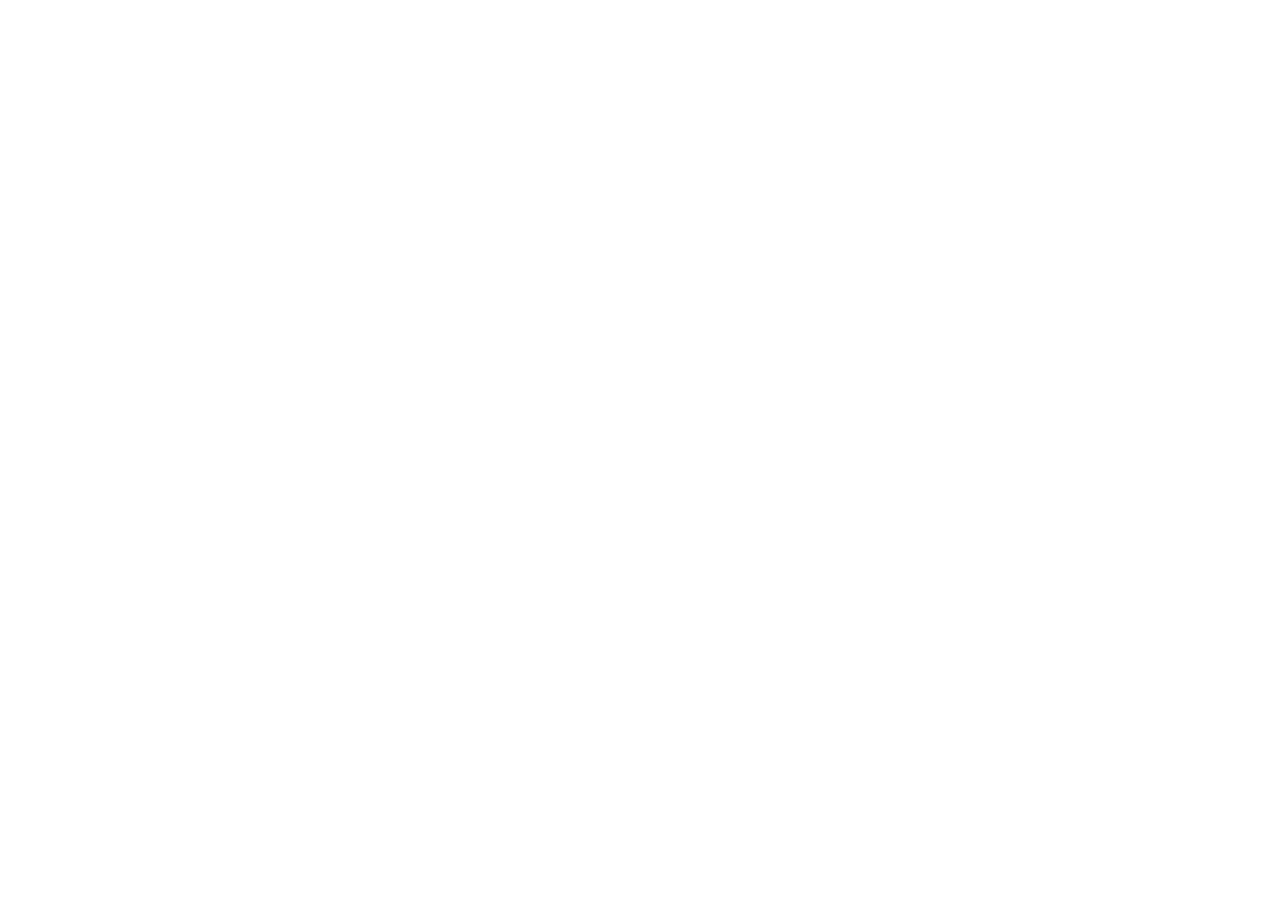
==== index.html @ 90d365d5 "Prototyp: Gerüst mit package.json, index.html, Version und rot.js 2.2.1 Co-Authored-By: Claude Opus " ====
<!doctype html>
<html lang="de">
<head>
  <meta charset="utf-8">
  <meta name="viewport" content="width=device-width, initial-scale=1">
  <title>Battle Ninkasi</title>
  <link rel="stylesheet" href="src/anzeige/stil.css">
  <script type="module" src="src/main.js"></script>
</head>
<body>
  <div id="spiel">
    <main id="karte"><canvas id="karte-canvas"></canvas></main>
    <aside id="seitenleiste"></aside>
    <footer id="log"></footer>
  </div>
  <pre id="fehler" hidden></pre>
  <noscript>Battle Ninkasi braucht JavaScript.</noscript>
</body>
</html>
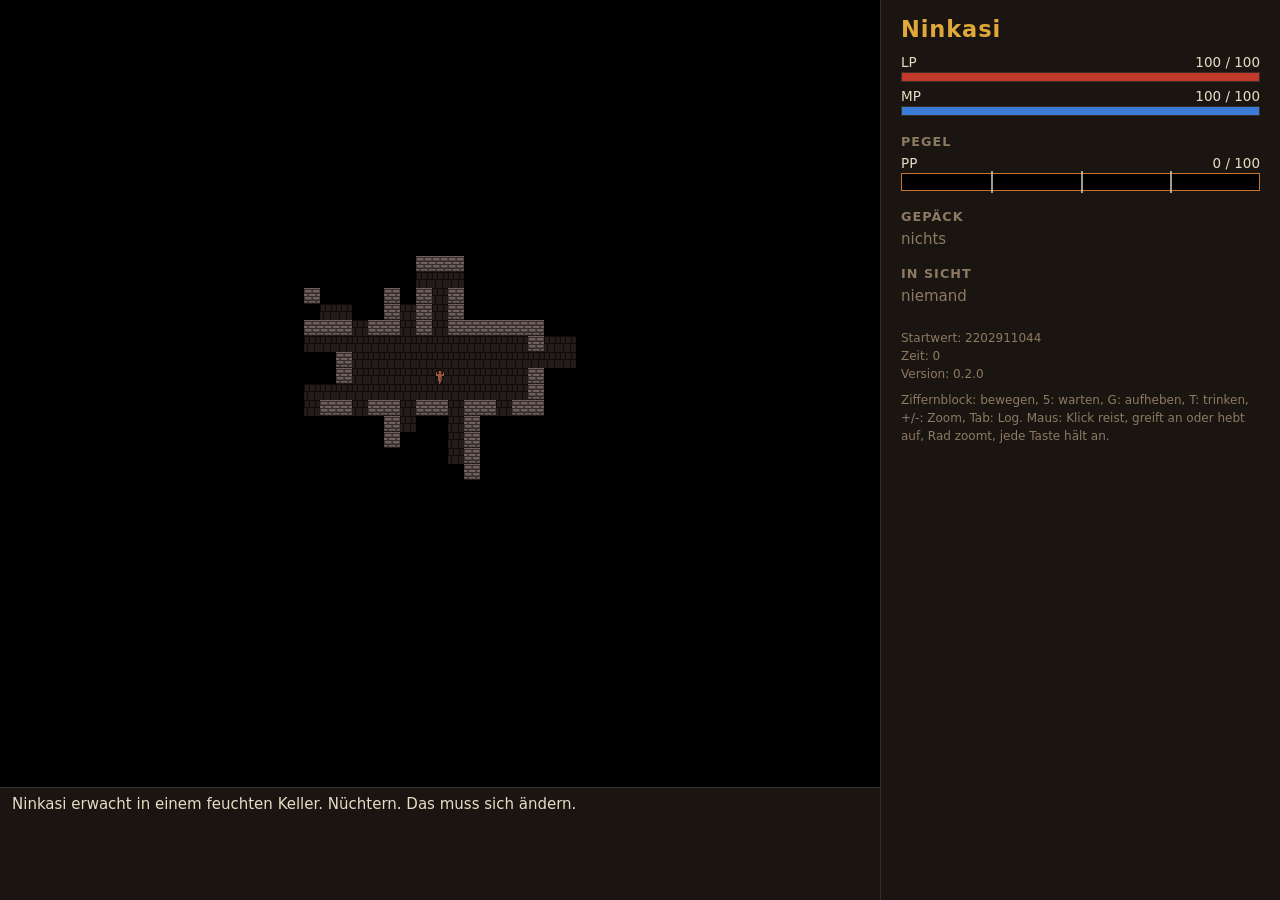
==== commit 35951afe: "Startskript: Fenster ohne Leisten, Favicon aus dem Tile von Ninkasi starten.py blendet über userChro" ====
--- a/index.html
+++ b/index.html
@@ -4,6 +4,8 @@
   <meta charset="utf-8">
   <meta name="viewport" content="width=device-width, initial-scale=1">
   <title>Battle Ninkasi</title>
+  <!-- Leeres Icon, bis src/main.js das Tile von Ninkasi einsetzt; verhindert die Anfrage nach /favicon.ico -->
+  <link rel="icon" id="favicon" href="data:,">
   <link rel="stylesheet" href="src/anzeige/stil.css">
   <script type="module" src="src/main.js"></script>
 </head>
--- a/src/anzeige/stil.css
+++ b/src/anzeige/stil.css
@@ -0,0 +1,104 @@
+/* Oberfläche: Karte links, Seitenleiste rechts (etwa 400 px), Log unten (5 Zeilen, aufklappbar).
+   Farben vorläufig: Biertöne, Kupfer, Stein, dazu Signalfarben. */
+
+:root {
+  --grund: #0d0b09;
+  --flaeche: #1a1510;
+  --linie: #3a2f24;
+  --text: #e8dcc6;
+  --leise: #8c7a63;
+  --kupfer: #c87533;
+  --bier: #e0a83a;
+  --lp: #c0392b;
+  --mp: #3a7bd5;
+  --pegel: #e0a83a;
+  --gut: #8fbf4a;
+  --schlimm: #e5533d;
+  --log-zeile: 1.35em;
+  font-family: "Segoe UI", "DejaVu Sans", system-ui, sans-serif;
+  font-size: 15px;
+}
+
+* { box-sizing: border-box; }
+
+html, body {
+  margin: 0;
+  height: 100%;
+  background: var(--grund);
+  color: var(--text);
+  overflow: hidden;
+}
+
+#spiel {
+  display: grid;
+  grid-template-columns: 1fr 400px;
+  grid-template-rows: 1fr auto;
+  height: 100vh;
+}
+
+#karte {
+  grid-column: 1;
+  grid-row: 1;
+  position: relative;
+  overflow: hidden;
+  background: #000;
+  min-height: 0;
+}
+
+#karte-canvas { display: block; position: absolute; inset: 0; }
+
+#seitenleiste {
+  grid-column: 2;
+  grid-row: 1 / span 2;
+  background: var(--flaeche);
+  border-left: 1px solid var(--linie);
+  padding: 16px 20px;
+  overflow-y: auto;
+}
+
+#seitenleiste h1 { margin: 0 0 12px; font-size: 1.5em; color: var(--bier); letter-spacing: 0.04em; }
+#seitenleiste h2 { margin: 18px 0 6px; font-size: 0.85em; text-transform: uppercase; letter-spacing: 0.08em; color: var(--leise); }
+#seitenleiste ul { list-style: none; margin: 0; padding: 0; }
+#seitenleiste li { margin: 2px 0; }
+
+.wert { margin: 6px 0; }
+.wert-kopf { display: flex; justify-content: space-between; font-size: 0.9em; }
+.balken { position: relative; height: 10px; background: #000; border: 1px solid var(--linie); margin-top: 2px; }
+.fuellung { height: 100%; }
+.lp .fuellung { background: var(--lp); }
+.mp .fuellung { background: var(--mp); }
+.pegel .balken { height: 18px; border-color: var(--kupfer); }
+.pegel .fuellung { background: linear-gradient(90deg, #8a5a1c, var(--pegel)); }
+.schwelle { position: absolute; top: -3px; bottom: -3px; width: 2px; background: var(--text); opacity: 0.7; }
+.wert.klein .balken { height: 6px; }
+
+.fuss { margin-top: 24px; font-size: 0.8em; color: var(--leise); line-height: 1.5; }
+.tasten { margin-top: 8px; }
+.leise { color: var(--leise); }
+
+#log {
+  grid-column: 1;
+  grid-row: 2;
+  background: var(--flaeche);
+  border-top: 1px solid var(--linie);
+  padding: 6px 12px;
+  height: calc(5 * var(--log-zeile) + 12px);
+  line-height: var(--log-zeile);
+  overflow: hidden;
+}
+#log.offen { height: 40vh; overflow-y: auto; }
+#log .gut { color: var(--gut); }
+#log .schlimm { color: var(--schlimm); }
+
+#fehler {
+  position: fixed;
+  inset: 40px;
+  margin: 0;
+  padding: 20px;
+  background: #2a0d0a;
+  border: 2px solid var(--schlimm);
+  color: var(--text);
+  white-space: pre-wrap;
+  overflow: auto;
+  z-index: 10;
+}
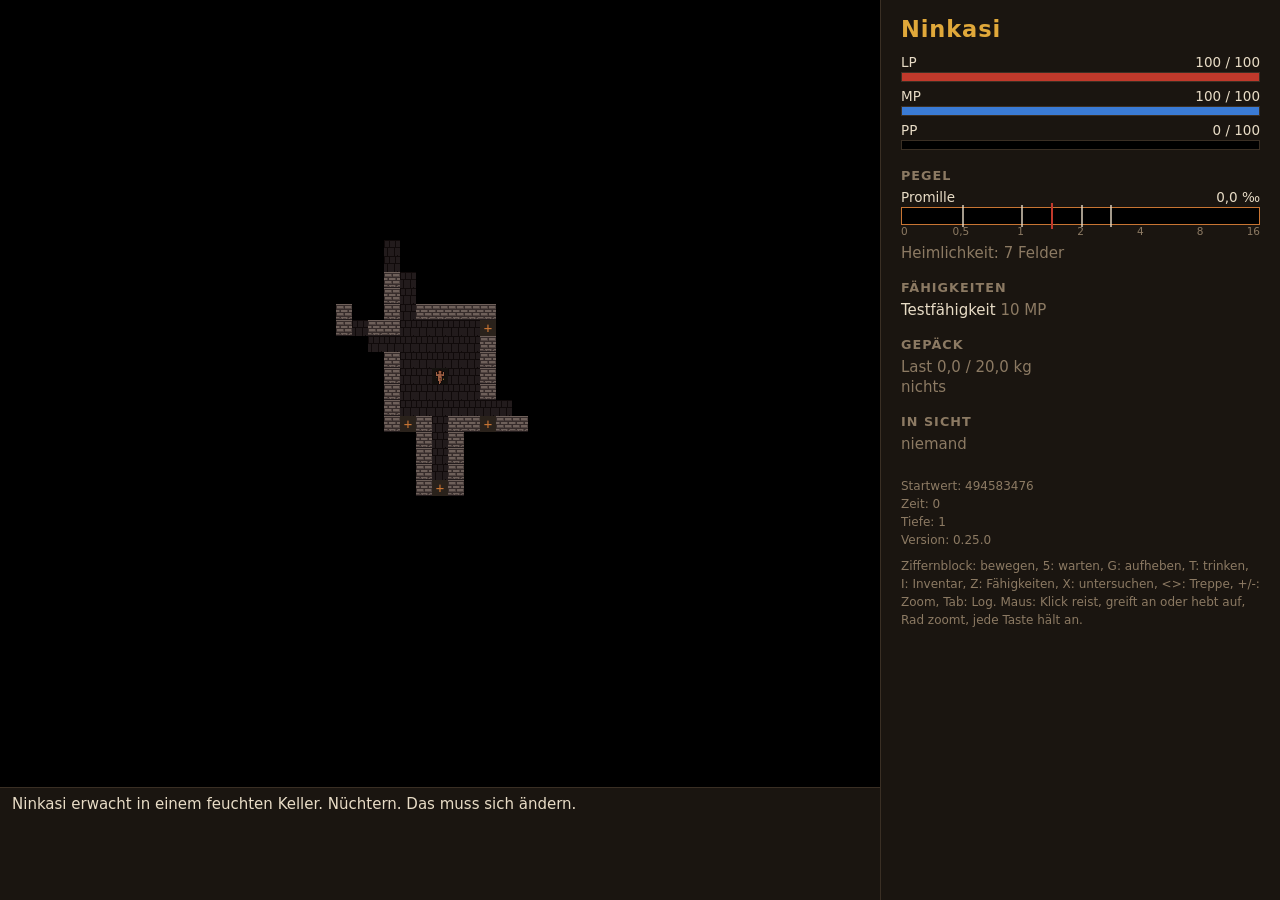
==== commit bc120f77: "Version 0.25.0: Untersuchen und Zustände - Untersuchen mit X über den Zielmodus, Tooltip bei Maus un" ====
--- a/index.html
+++ b/index.html
@@ -11,7 +11,7 @@
 </head>
 <body>
   <div id="spiel">
-    <main id="karte"><canvas id="karte-canvas"></canvas></main>
+    <main id="karte"><canvas id="karte-canvas"></canvas><div id="tooltip" hidden></div></main>
     <aside id="seitenleiste"></aside>
     <footer id="log"></footer>
   </div>
--- a/src/anzeige/stil.css
+++ b/src/anzeige/stil.css
@@ -12,8 +12,11 @@
   --lp: #c0392b;
   --mp: #3a7bd5;
   --pegel: #e0a83a;
+  --pp: #1f8fd8;
+  --pp-hell: #3af2ff;
   --gut: #8fbf4a;
   --schlimm: #e5533d;
+  --hinweis: #3af2ff;
   --log-zeile: 1.35em;
   font-family: "Segoe UI", "DejaVu Sans", system-ui, sans-serif;
   font-size: 15px;
@@ -47,6 +50,22 @@
 
 #karte-canvas { display: block; position: absolute; inset: 0; }
 
+/* Tooltip über der Karte (main.js, anzeige/oberflaeche.js tooltipHtml); fängt keine Maus ab */
+#tooltip {
+  position: absolute;
+  max-width: 280px;
+  padding: 4px 8px;
+  background: rgba(26, 21, 16, 0.92);
+  border: 1px solid var(--linie);
+  font-size: 0.85em;
+  pointer-events: none;
+}
+#tooltip[hidden] { display: none; }
+#tooltip ul { list-style: none; margin: 0; padding: 0; }
+#tooltip li.gewaehlt { color: var(--bier); }
+#tooltip .leise { color: var(--leise); }
+#tooltip .schlimm { color: var(--schlimm); }
+
 #seitenleiste {
   grid-column: 2;
   grid-row: 1 / span 2;
@@ -60,6 +79,15 @@
 #seitenleiste h2 { margin: 18px 0 6px; font-size: 0.85em; text-transform: uppercase; letter-spacing: 0.08em; color: var(--leise); }
 #seitenleiste ul { list-style: none; margin: 0; padding: 0; }
 #seitenleiste li { margin: 2px 0; }
+#seitenleiste li.gewaehlt { color: var(--bier); }
+#seitenleiste h2.offen { color: var(--hinweis); }
+#seitenleiste ul.offen { outline: 1px solid var(--hinweis); outline-offset: 4px; }
+#seitenleiste .chance { color: var(--bier); float: right; }
+#seitenleiste li.hinweis { color: var(--hinweis); font-size: 0.85em; margin-top: 6px; }
+#seitenleiste .buchstabe { color: var(--kupfer); font-family: monospace; }
+#seitenleiste .schlimm { color: var(--schlimm); }
+#seitenleiste li.einzug { padding-left: 1em; font-size: 0.9em; }
+#seitenleiste .zusatz { font-size: 0.8em; margin-top: -2px; }
 
 .wert { margin: 6px 0; }
 .wert-kopf { display: flex; justify-content: space-between; font-size: 0.9em; }
@@ -67,9 +95,15 @@
 .fuellung { height: 100%; }
 .lp .fuellung { background: var(--lp); }
 .mp .fuellung { background: var(--mp); }
+.pp .fuellung { background: linear-gradient(90deg, var(--pp), var(--pp-hell)); }
 .pegel .balken { height: 18px; border-color: var(--kupfer); }
 .pegel .fuellung { background: linear-gradient(90deg, #8a5a1c, var(--pegel)); }
 .schwelle { position: absolute; top: -3px; bottom: -3px; width: 2px; background: var(--text); opacity: 0.7; }
+.optimum { position: absolute; top: -5px; bottom: -5px; width: 2px; background: var(--lp); }
+.teilstriche { position: relative; height: 1.2em; font-size: 0.7em; color: var(--leise); }
+.teilstriche span { position: absolute; transform: translateX(-50%); }
+.teilstriche span:first-child { transform: none; }
+.teilstriche span:last-child { transform: translateX(-100%); }
 .wert.klein .balken { height: 6px; }
 
 .fuss { margin-top: 24px; font-size: 0.8em; color: var(--leise); line-height: 1.5; }
@@ -89,6 +123,7 @@
 #log.offen { height: 40vh; overflow-y: auto; }
 #log .gut { color: var(--gut); }
 #log .schlimm { color: var(--schlimm); }
+#log .hinweis { color: var(--hinweis); font-weight: bold; }
 
 #fehler {
   position: fixed;
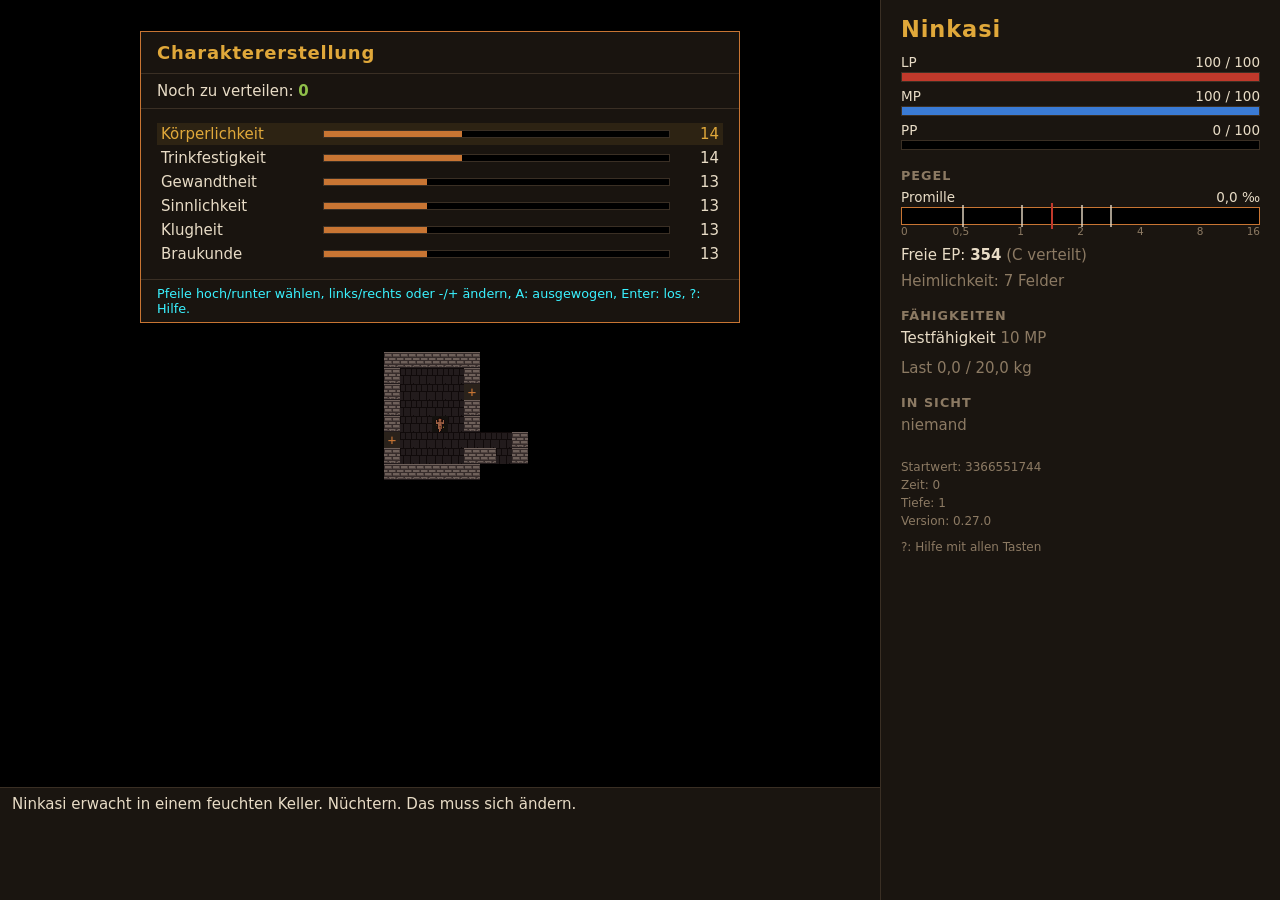
==== commit 4f7566be: "Version 0.27.0: Aktionskatalog, Fensterstapel, Skillfenster Aktionskatalog mit Belegung Taste zu Akt" ====
--- a/index.html
+++ b/index.html
@@ -11,7 +11,7 @@
 </head>
 <body>
   <div id="spiel">
-    <main id="karte"><canvas id="karte-canvas"></canvas><div id="tooltip" hidden></div></main>
+    <main id="karte"><canvas id="karte-canvas"></canvas><div id="tooltip" hidden></div><div id="fenster" hidden></div></main>
     <aside id="seitenleiste"></aside>
     <footer id="log"></footer>
   </div>
--- a/src/anzeige/stil.css
+++ b/src/anzeige/stil.css
@@ -1,4 +1,4 @@
-/* Oberfläche: Karte links, Seitenleiste rechts (etwa 400 px), Log unten (5 Zeilen, aufklappbar).
+/* Oberfläche: Karte links, Seitenleiste rechts (etwa 400 px), Log unten (5 Zeilen, aufklappbar), Fenster über der Karte.
    Farben vorläufig: Biertöne, Kupfer, Stein, dazu Signalfarben. */
 
 :root {
@@ -66,6 +66,59 @@
 #tooltip .leise { color: var(--leise); }
 #tooltip .schlimm { color: var(--schlimm); }
 
+/* Fenster über der Karte (eingabe/fenster.js, anzeige/fenster.js): Titel, Kopf, Liste links, Einzelheiten rechts, Fuß */
+#fenster {
+  position: absolute;
+  inset: 4% 6%;
+  display: flex;
+  justify-content: center;
+  align-items: flex-start;
+  pointer-events: none;
+  z-index: 5;
+}
+#fenster[hidden] { display: none; }
+.fenster-rahmen {
+  pointer-events: auto;
+  display: flex;
+  flex-direction: column;
+  width: min(100%, 1100px);
+  max-height: 100%;
+  background: rgba(26, 21, 16, 0.97);
+  border: 1px solid var(--kupfer);
+  box-shadow: 0 0 0 4px rgba(0, 0, 0, 0.6);
+}
+.fenster-rahmen.schmal { width: min(100%, 600px); }
+.fenster-rahmen p.thema { margin: 4px 0; max-width: 70em; }
+.fenster-rahmen h1 { margin: 0; padding: 10px 16px; font-size: 1.2em; color: var(--bier); border-bottom: 1px solid var(--linie); letter-spacing: 0.04em; }
+.fenster-rahmen h2 { margin: 0 0 6px; font-size: 1.05em; color: var(--bier); }
+.fenster-rahmen h3 { margin: 14px 0 4px; font-size: 0.8em; text-transform: uppercase; letter-spacing: 0.08em; color: var(--leise); }
+.fenster-rahmen ul { list-style: none; margin: 0; padding: 0; }
+.fenster-rahmen li { margin: 2px 0; }
+.fenster-rahmen li.gewaehlt { color: var(--bier); background: rgba(224, 168, 58, 0.1); }
+.fenster-rahmen p { margin: 0 0 10px; line-height: 1.45; }
+.fenster-kopf { padding: 8px 16px; border-bottom: 1px solid var(--linie); }
+.fenster-inhalt { display: flex; gap: 24px; padding: 12px 16px; min-height: 0; overflow: hidden; flex: 1; }
+.fenster-liste { flex: 1 1 50%; overflow-y: auto; }
+.fenster-details { flex: 1 1 50%; overflow-y: auto; border-left: 1px solid var(--linie); padding-left: 20px; }
+.fenster-fuss { padding: 6px 16px; border-top: 1px solid var(--linie); color: var(--hinweis); font-size: 0.85em; }
+.fenster-rahmen .buchstabe { color: var(--kupfer); font-family: monospace; }
+.fenster-rahmen .leise { color: var(--leise); }
+.fenster-rahmen .gut { color: var(--gut); }
+.fenster-rahmen .schlimm { color: var(--schlimm); }
+.fenster-rahmen li.set { margin-top: 10px; font-size: 0.8em; text-transform: uppercase; letter-spacing: 0.08em; color: var(--leise); }
+.fenster-rahmen li.set:first-child { margin-top: 0; }
+.fenster-rahmen li.gesperrt { opacity: 0.5; }
+.fenster-rahmen .stufe { color: var(--bier); letter-spacing: 0.1em; }
+.fenster-rahmen .eingabe { color: var(--hinweis); margin-left: 12px; }
+.fenster-rahmen ul.eigenschaften { display: grid; grid-template-columns: repeat(3, 1fr); gap: 2px 24px; margin-bottom: 6px; }
+.fenster-rahmen ul.eigenschaften li { display: flex; justify-content: space-between; }
+.fenster-rahmen ul.hilfe li { display: flex; gap: 12px; }
+.fenster-rahmen ul.hilfe .tasten { min-width: 9em; color: var(--kupfer); font-family: monospace; }
+.fenster-rahmen ul.erstellung li { display: grid; grid-template-columns: 10em 1fr 2.5em; gap: 12px; align-items: center; padding: 2px 4px; }
+.fenster-rahmen ul.erstellung .balken { height: 8px; margin: 0; }
+.fenster-rahmen ul.erstellung .balken .fuellung { display: block; background: var(--kupfer); }
+.fenster-rahmen .wert-zahl { font-variant-numeric: tabular-nums; text-align: right; }
+
 #seitenleiste {
   grid-column: 2;
   grid-row: 1 / span 2;
@@ -88,6 +141,8 @@
 #seitenleiste .schlimm { color: var(--schlimm); }
 #seitenleiste li.einzug { padding-left: 1em; font-size: 0.9em; }
 #seitenleiste .zusatz { font-size: 0.8em; margin-top: -2px; }
+#seitenleiste .freie-ep { margin: 8px 0; }
+#seitenleiste .last { margin-top: 12px; }
 
 .wert { margin: 6px 0; }
 .wert-kopf { display: flex; justify-content: space-between; font-size: 0.9em; }
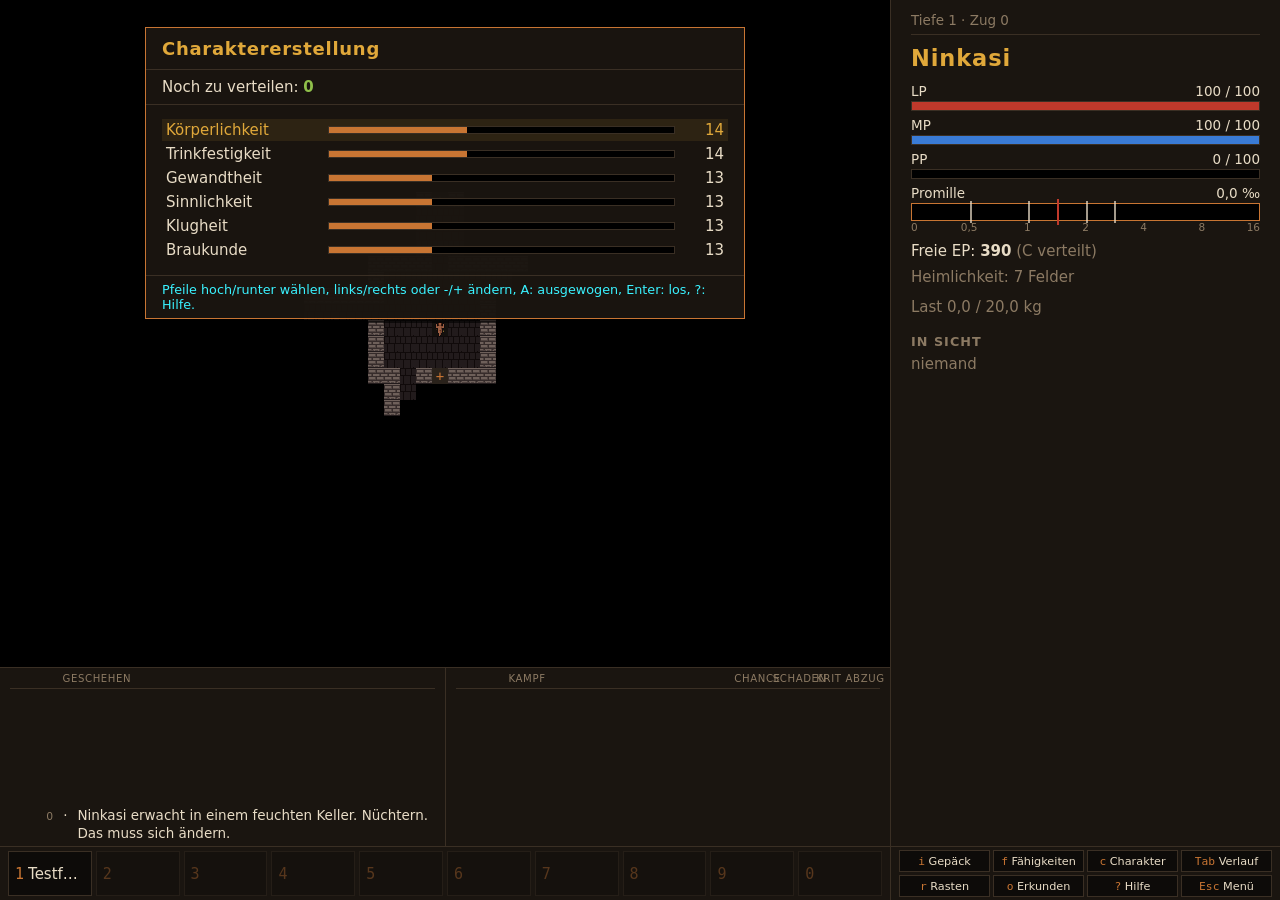
==== commit 2133ee4f: "Version 0.28.0: Layout, Log in Spalten, Bedienzeile, Esc-Kette, vi Layout A und B als CSS-Grid mit E" ====
--- a/index.html
+++ b/index.html
@@ -10,10 +10,11 @@
   <script type="module" src="src/main.js"></script>
 </head>
 <body>
-  <div id="spiel">
-    <main id="karte"><canvas id="karte-canvas"></canvas><div id="tooltip" hidden></div><div id="fenster" hidden></div></main>
+  <div id="spiel" data-layout="a">
+    <main id="karte"><canvas id="karte-canvas"></canvas><div id="effektschicht"></div><div id="tooltip" hidden></div><div id="fenster" hidden></div></main>
     <aside id="seitenleiste"></aside>
-    <footer id="log"></footer>
+    <section id="log" aria-live="polite"></section>
+    <footer id="bedienzeile"></footer>
   </div>
   <pre id="fehler" hidden></pre>
   <noscript>Battle Ninkasi braucht JavaScript.</noscript>
--- a/src/anzeige/stil.css
+++ b/src/anzeige/stil.css
@@ -1,5 +1,9 @@
-/* Oberfläche: Karte links, Seitenleiste rechts (etwa 400 px), Log unten (5 Zeilen, aufklappbar), Fenster über der Karte.
-   Farben vorläufig: Biertöne, Kupfer, Stein, dazu Signalfarben. */
+/* Oberfläche (docs/Oberflaeche.md, Layout): Zonen als CSS-Grid, Maße als Variablen in rem, so dass die Größe der
+   Oberfläche über die Schriftgröße von :root skaliert, getrennt vom Zoom der Tiles.
+   Variante A (Vorgabe): Karte, darunter das Log in zwei Spalten, Seitenleiste rechts, Bedienzeile unten.
+   Variante B: Log links über die ganze Höhe (Geschehen über Kampf), Karte in der Mitte, Seitenleiste rechts.
+   Die Variante steht als data-layout an #spiel (src/main.js, Einstellung layout).
+   Stil getrennt vom Layout: Farben als Variablen, vorläufig Biertöne, Kupfer, Stein, dazu Signalfarben. */
 
 :root {
   --grund: #0d0b09;
@@ -18,6 +22,25 @@
   --schlimm: #e5533d;
   --hinweis: #3af2ff;
   --log-zeile: 1.35em;
+  /* Maße der Zonen */
+  --breite-seite: 26rem;
+  --breite-log-links: 24rem;
+  --log-zeilen: 8;
+  --hoehe-log: calc(var(--log-zeilen) * var(--log-zeile) * 0.9 + 2.2rem);
+  --hoehe-bedienzeile: 3.6rem;
+  /* Kampflog: Farbfamilie nach der Seite, Ton nach dem Ausgang (anzeige/logzeilen.js) */
+  --ninkasi-treffer: #6fcf6f;
+  --ninkasi-krit: #b8ff8a;
+  --ninkasi-abgewehrt: #6f8f6f;
+  --verbuendet-treffer: #5aa9e6;
+  --verbuendet-krit: #5ff0e0;
+  --verbuendet-abgewehrt: #5f7f99;
+  --gegner-treffer: #e5533d;
+  --gegner-krit: #ff9a3c;
+  --gegner-abgewehrt: #9a6a62;
+  --gegner-ankuendigung: #f2d64b;
+  --gegner-magisch: #b77cf0;
+  --neutral: #9a9a9a;
   font-family: "Segoe UI", "DejaVu Sans", system-ui, sans-serif;
   font-size: 15px;
 }
@@ -34,14 +57,24 @@
 
 #spiel {
   display: grid;
-  grid-template-columns: 1fr 400px;
-  grid-template-rows: 1fr auto;
   height: 100vh;
+  grid-template-columns: 1fr var(--breite-seite);
+  grid-template-rows: 1fr var(--hoehe-log) var(--hoehe-bedienzeile);
+  grid-template-areas:
+    "karte seite"
+    "log seite"
+    "bedien bedien";
+}
+#spiel[data-layout="b"] {
+  grid-template-columns: var(--breite-log-links) 1fr var(--breite-seite);
+  grid-template-rows: 1fr var(--hoehe-bedienzeile);
+  grid-template-areas:
+    "log karte seite"
+    "log bedien bedien";
 }
 
 #karte {
-  grid-column: 1;
-  grid-row: 1;
+  grid-area: karte;
   position: relative;
   overflow: hidden;
   background: #000;
@@ -50,9 +83,13 @@
 
 #karte-canvas { display: block; position: absolute; inset: 0; }
 
+/* Effektschicht über der Karte und unter Tooltip und Fenstern: vorbereitet für Metaeffekte (Punkt 12), noch leer */
+#effektschicht { position: absolute; inset: 0; pointer-events: none; z-index: 1; }
+
 /* Tooltip über der Karte (main.js, anzeige/oberflaeche.js tooltipHtml); fängt keine Maus ab */
 #tooltip {
   position: absolute;
+  z-index: 2;
   max-width: 280px;
   padding: 4px 8px;
   background: rgba(26, 21, 16, 0.92);
@@ -88,6 +125,10 @@
   box-shadow: 0 0 0 4px rgba(0, 0, 0, 0.6);
 }
 .fenster-rahmen.schmal { width: min(100%, 600px); }
+.fenster-rahmen.breit { width: min(100%, 1100px); }
+.fenster-rahmen .verlauf { font-size: 0.95em; }
+.fenster-rahmen .verlauf-filter span { margin-right: 10px; }
+.fenster-rahmen .verlauf-filter span.gewaehlt { color: var(--bier); }
 .fenster-rahmen p.thema { margin: 4px 0; max-width: 70em; }
 .fenster-rahmen h1 { margin: 0; padding: 10px 16px; font-size: 1.2em; color: var(--bier); border-bottom: 1px solid var(--linie); letter-spacing: 0.04em; }
 .fenster-rahmen h2 { margin: 0 0 6px; font-size: 1.05em; color: var(--bier); }
@@ -120,14 +161,15 @@
 .fenster-rahmen .wert-zahl { font-variant-numeric: tabular-nums; text-align: right; }
 
 #seitenleiste {
-  grid-column: 2;
-  grid-row: 1 / span 2;
+  grid-area: seite;
+  min-height: 0;
   background: var(--flaeche);
   border-left: 1px solid var(--linie);
   padding: 16px 20px;
   overflow-y: auto;
 }
 
+#seitenleiste .kopf { margin: -4px 0 10px; padding-bottom: 6px; border-bottom: 1px solid var(--linie); color: var(--leise); font-size: 0.9em; }
 #seitenleiste h1 { margin: 0 0 12px; font-size: 1.5em; color: var(--bier); letter-spacing: 0.04em; }
 #seitenleiste h2 { margin: 18px 0 6px; font-size: 0.85em; text-transform: uppercase; letter-spacing: 0.08em; color: var(--leise); }
 #seitenleiste ul { list-style: none; margin: 0; padding: 0; }
@@ -161,24 +203,87 @@
 .teilstriche span:last-child { transform: translateX(-100%); }
 .wert.klein .balken { height: 6px; }
 
-.fuss { margin-top: 24px; font-size: 0.8em; color: var(--leise); line-height: 1.5; }
-.tasten { margin-top: 8px; }
 .leise { color: var(--leise); }
 
+/* Log in zwei Spalten (anzeige/log.js): Zug, Symbol, Text, rechtsbündig die Zahlen; neueste Zeile unten */
 #log {
-  grid-column: 1;
-  grid-row: 2;
+  grid-area: log;
+  display: grid;
+  grid-template-columns: 1fr 1fr;
+  min-height: 0;
   background: var(--flaeche);
   border-top: 1px solid var(--linie);
-  padding: 6px 12px;
-  height: calc(5 * var(--log-zeile) + 12px);
+  font-size: 0.9em;
   line-height: var(--log-zeile);
-  overflow: hidden;
-}
-#log.offen { height: 40vh; overflow-y: auto; }
-#log .gut { color: var(--gut); }
-#log .schlimm { color: var(--schlimm); }
-#log .hinweis { color: var(--hinweis); font-weight: bold; }
+}
+#spiel[data-layout="b"] #log { grid-template-columns: 1fr; grid-template-rows: 1fr 1fr; border-top: none; border-right: 1px solid var(--linie); }
+.log-spalte { display: flex; flex-direction: column; min-height: 0; min-width: 0; padding: 2px 10px 4px; }
+.log-spalte + .log-spalte { border-left: 1px solid var(--linie); }
+#spiel[data-layout="b"] .log-spalte + .log-spalte { border-left: none; border-top: 1px solid var(--linie); }
+.log-zeilen { flex: 1; min-height: 0; overflow: hidden; display: flex; flex-direction: column; justify-content: flex-end; }
+/* Feste Spalten: Zug, Symbol, Text; im Kampf dazu Chance, Schaden, Krit, Abzug (anzeige/logzeilen.js ZAHLENSPALTEN) */
+.logzeile, .logkopf { display: grid; grid-template-columns: 3.2em 1.2em minmax(0, 1fr); column-gap: 4px; align-items: baseline; }
+.logzeile.seite-ninkasi, .logzeile.seite-verbuendet, .logzeile.seite-gegner, .logzeile.seite-neutral, .logkopf.kampf {
+  grid-template-columns: 3.2em 1.2em minmax(0, 1fr) 3.4em 3.4em 3em 3.4em;
+}
+.logkopf { font-size: 0.75em; text-transform: uppercase; letter-spacing: 0.06em; color: var(--leise); border-bottom: 1px solid var(--linie); }
+.logkopf .zahl { text-align: right; }
+.logzeile .text { overflow: hidden; text-overflow: ellipsis; }
+.logzeile .zahl { text-align: right; font-variant-numeric: tabular-nums; white-space: nowrap; }
+.logzeile.neuer-zug { border-top: 1px solid rgba(58, 47, 36, 0.8); }
+.logzeile .zug { color: var(--leise); font-size: 0.8em; text-align: right; font-variant-numeric: tabular-nums; }
+.logzeile .symbol { text-align: center; }
+.logzeile .anzahl { color: var(--leise); }
+.logzeile .zahl.chance { color: var(--leise); }
+.logzeile .zahl.abzug { color: var(--mp); }
+.logzeile .zahl.krit { font-weight: bold; }
+.logzeile.alter-1 { opacity: 0.85; }
+.logzeile.alter-2 { opacity: 0.7; }
+.logzeile.alter-3 { opacity: 0.58; }
+.logzeile.alter-4 { opacity: 0.48; }
+/* Geschehen nach Art */
+.logzeile.art-gefahr { color: var(--schlimm); }
+.logzeile.art-heilung, .logzeile.art-lernen { color: var(--gut); }
+.logzeile.art-pegel { color: var(--bier); }
+.logzeile.art-fund { color: var(--kupfer); }
+.logzeile.art-hinweis { color: var(--leise); }
+/* Kampf nach Seite und Ton */
+.logzeile.seite-ninkasi { color: var(--ninkasi-treffer); }
+.logzeile.seite-ninkasi.ton-krit { color: var(--ninkasi-krit); font-weight: bold; }
+.logzeile.seite-ninkasi.ton-abgewehrt { color: var(--ninkasi-abgewehrt); }
+.logzeile.seite-verbuendet { color: var(--verbuendet-treffer); }
+.logzeile.seite-verbuendet.ton-krit { color: var(--verbuendet-krit); font-weight: bold; }
+.logzeile.seite-verbuendet.ton-abgewehrt { color: var(--verbuendet-abgewehrt); }
+.logzeile.seite-gegner { color: var(--gegner-treffer); }
+.logzeile.seite-gegner.magisch { color: var(--gegner-magisch); }
+.logzeile.seite-gegner.ton-krit { color: var(--gegner-krit); font-weight: bold; }
+.logzeile.seite-gegner.ton-abgewehrt { color: var(--gegner-abgewehrt); }
+.logzeile.seite-gegner.ton-ankuendigung { color: var(--gegner-ankuendigung); background: rgba(242, 214, 75, 0.08); }
+.logzeile.seite-neutral { color: var(--neutral); }
+
+/* Bedienzeile (anzeige/bedienzeile.js): Schnellleiste unter der Karte, Knöpfe unter der Seitenleiste */
+#bedienzeile {
+  grid-area: bedien;
+  display: grid;
+  grid-template-columns: 1fr var(--breite-seite);
+  min-height: 0;
+  background: var(--flaeche);
+  border-top: 1px solid var(--linie);
+}
+#bedienzeile button { font: inherit; color: var(--text); background: var(--grund); border: 1px solid var(--linie); cursor: pointer; }
+#bedienzeile button:hover { border-color: var(--kupfer); }
+.schnellleiste { display: grid; grid-template-columns: repeat(10, minmax(0, 1fr)); gap: 4px; padding: 4px 8px; min-width: 0; }
+.platz { position: relative; display: flex; align-items: center; gap: 4px; padding: 0 6px; min-width: 0; font-size: 0.8em; }
+.platz.leer { opacity: 0.35; cursor: default; }
+.platz.grau { color: var(--leise); }
+.platz.abklingend .platz-name { opacity: 0.5; }
+.platz-taste { color: var(--kupfer); font-family: monospace; }
+.platz-name { flex: 1; overflow: hidden; text-overflow: ellipsis; white-space: nowrap; text-align: left; }
+.platz-zahl { font-variant-numeric: tabular-nums; }
+.platz-zahl.abklingzeit { color: var(--schlimm); font-weight: bold; }
+.knoepfe { display: grid; grid-template-columns: repeat(4, 1fr); grid-template-rows: 1fr 1fr; gap: 3px; padding: 3px 8px; border-left: 1px solid var(--linie); }
+#bedienzeile .knopf { font-size: 0.75em; padding: 0 4px; white-space: nowrap; overflow: hidden; }
+.knopf-taste { color: var(--kupfer); font-family: monospace; }
 
 #fehler {
   position: fixed;
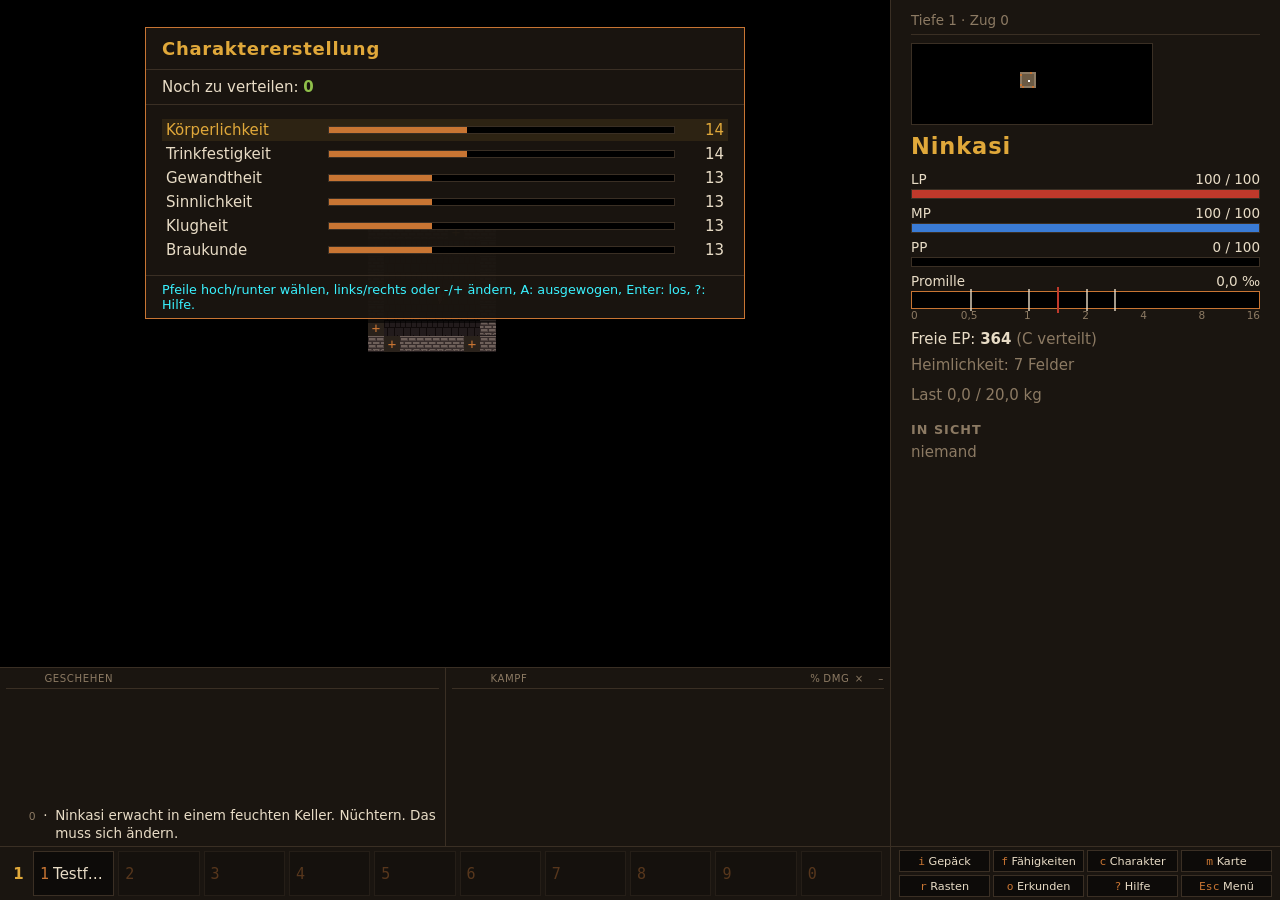
==== commit 14bf02f6: "Version 0.29.0: Schnellleiste, Speichern, Minikarte Fünf Leisten mit Umschalt+1 bis 5, automatisch n" ====
--- a/index.html
+++ b/index.html
@@ -12,7 +12,8 @@
 <body>
   <div id="spiel" data-layout="a">
     <main id="karte"><canvas id="karte-canvas"></canvas><div id="effektschicht"></div><div id="tooltip" hidden></div><div id="fenster" hidden></div></main>
-    <aside id="seitenleiste"></aside>
+    <div id="minikarte-links"></div>
+    <aside id="seitenleiste"><div id="seitenkopf"></div><canvas id="minikarte"></canvas><div id="seiteninhalt"></div></aside>
     <section id="log" aria-live="polite"></section>
     <footer id="bedienzeile"></footer>
   </div>
--- a/src/anzeige/stil.css
+++ b/src/anzeige/stil.css
@@ -24,7 +24,7 @@
   --log-zeile: 1.35em;
   /* Maße der Zonen */
   --breite-seite: 26rem;
-  --breite-log-links: 24rem;
+  --breite-log-links: 28rem;
   --log-zeilen: 8;
   --hoehe-log: calc(var(--log-zeilen) * var(--log-zeile) * 0.9 + 2.2rem);
   --hoehe-bedienzeile: 3.6rem;
@@ -67,11 +67,16 @@
 }
 #spiel[data-layout="b"] {
   grid-template-columns: var(--breite-log-links) 1fr var(--breite-seite);
-  grid-template-rows: 1fr var(--hoehe-bedienzeile);
+  grid-template-rows: auto 1fr var(--hoehe-bedienzeile);
   grid-template-areas:
+    "mini karte seite"
     "log karte seite"
     "log bedien bedien";
 }
+/* Variante B: die Minikarte steht links oben über dem Log, so breit wie die Spalte (src/main.js setzt sie um) */
+#minikarte-links { display: none; }
+#spiel[data-layout="b"] #minikarte-links { display: block; grid-area: mini; padding: 6px 10px 4px; background: var(--flaeche); border-right: 1px solid var(--linie); border-bottom: 1px solid var(--linie); }
+#minikarte-links #minikarte { width: 100%; margin: 0; }
 
 #karte {
   grid-area: karte;
@@ -169,7 +174,15 @@
   overflow-y: auto;
 }
 
-#seitenleiste .kopf { margin: -4px 0 10px; padding-bottom: 6px; border-bottom: 1px solid var(--linie); color: var(--leise); font-size: 0.9em; }
+#seitenkopf { margin: -4px 0 8px; padding-bottom: 6px; border-bottom: 1px solid var(--linie); color: var(--leise); font-size: 0.9em; }
+/* Minikarte (anzeige/minikarte.js): Pixel scharf, Klick reist */
+#minikarte { display: block; max-width: 100%; image-rendering: pixelated; cursor: crosshair; margin-bottom: 8px; border: 1px solid var(--linie); background: #000; }
+#minikarte[hidden] { display: none; }
+#seitenleiste li[data-wesen] { cursor: default; }
+#seitenleiste li.hervorgehoben { outline: 1px solid var(--bier); outline-offset: 2px; }
+.fenster-rahmen canvas.uebersichtskarte { display: block; max-width: 100%; image-rendering: pixelated; cursor: crosshair; background: #000; }
+.fenster-rahmen .legende span { margin-right: 12px; }
+.fenster-rahmen .legende i { display: inline-block; width: 0.8em; height: 0.8em; margin-right: 4px; vertical-align: middle; }
 #seitenleiste h1 { margin: 0 0 12px; font-size: 1.5em; color: var(--bier); letter-spacing: 0.04em; }
 #seitenleiste h2 { margin: 18px 0 6px; font-size: 0.85em; text-transform: uppercase; letter-spacing: 0.08em; color: var(--leise); }
 #seitenleiste ul { list-style: none; margin: 0; padding: 0; }
@@ -217,19 +230,19 @@
   line-height: var(--log-zeile);
 }
 #spiel[data-layout="b"] #log { grid-template-columns: 1fr; grid-template-rows: 1fr 1fr; border-top: none; border-right: 1px solid var(--linie); }
-.log-spalte { display: flex; flex-direction: column; min-height: 0; min-width: 0; padding: 2px 10px 4px; }
+.log-spalte { display: flex; flex-direction: column; min-height: 0; min-width: 0; padding: 2px 6px 4px; }
 .log-spalte + .log-spalte { border-left: 1px solid var(--linie); }
 #spiel[data-layout="b"] .log-spalte + .log-spalte { border-left: none; border-top: 1px solid var(--linie); }
 .log-zeilen { flex: 1; min-height: 0; overflow: hidden; display: flex; flex-direction: column; justify-content: flex-end; }
 /* Feste Spalten: Zug, Symbol, Text; im Kampf dazu Chance, Schaden, Krit, Abzug (anzeige/logzeilen.js ZAHLENSPALTEN) */
-.logzeile, .logkopf { display: grid; grid-template-columns: 3.2em 1.2em minmax(0, 1fr); column-gap: 4px; align-items: baseline; }
+.logzeile, .logkopf { display: grid; grid-template-columns: 2.2em 1em minmax(0, 1fr); column-gap: 3px; align-items: baseline; }
 .logzeile.seite-ninkasi, .logzeile.seite-verbuendet, .logzeile.seite-gegner, .logzeile.seite-neutral, .logkopf.kampf {
-  grid-template-columns: 3.2em 1.2em minmax(0, 1fr) 3.4em 3.4em 3em 3.4em;
+  grid-template-columns: 2.2em 1em minmax(0, 1fr) 1.6em 1.7em 2em 1.7em;
 }
 .logkopf { font-size: 0.75em; text-transform: uppercase; letter-spacing: 0.06em; color: var(--leise); border-bottom: 1px solid var(--linie); }
 .logkopf .zahl { text-align: right; }
 .logzeile .text { overflow: hidden; text-overflow: ellipsis; }
-.logzeile .zahl { text-align: right; font-variant-numeric: tabular-nums; white-space: nowrap; }
+.logzeile .zahl { text-align: right; font-variant-numeric: tabular-nums; white-space: nowrap; font-size: 0.9em; }
 .logzeile.neuer-zug { border-top: 1px solid rgba(58, 47, 36, 0.8); }
 .logzeile .zug { color: var(--leise); font-size: 0.8em; text-align: right; font-variant-numeric: tabular-nums; }
 .logzeile .symbol { text-align: center; }
@@ -272,7 +285,9 @@
 }
 #bedienzeile button { font: inherit; color: var(--text); background: var(--grund); border: 1px solid var(--linie); cursor: pointer; }
 #bedienzeile button:hover { border-color: var(--kupfer); }
-.schnellleiste { display: grid; grid-template-columns: repeat(10, minmax(0, 1fr)); gap: 4px; padding: 4px 8px; min-width: 0; }
+.schnellleiste { display: grid; grid-template-columns: 1.4em repeat(10, minmax(0, 1fr)); gap: 4px; padding: 4px 8px; min-width: 0; }
+.leiste-nummer { align-self: center; text-align: center; color: var(--bier); font-weight: bold; }
+.platz.ziel-des-ziehens { border-color: var(--bier) !important; }
 .platz { position: relative; display: flex; align-items: center; gap: 4px; padding: 0 6px; min-width: 0; font-size: 0.8em; }
 .platz.leer { opacity: 0.35; cursor: default; }
 .platz.grau { color: var(--leise); }
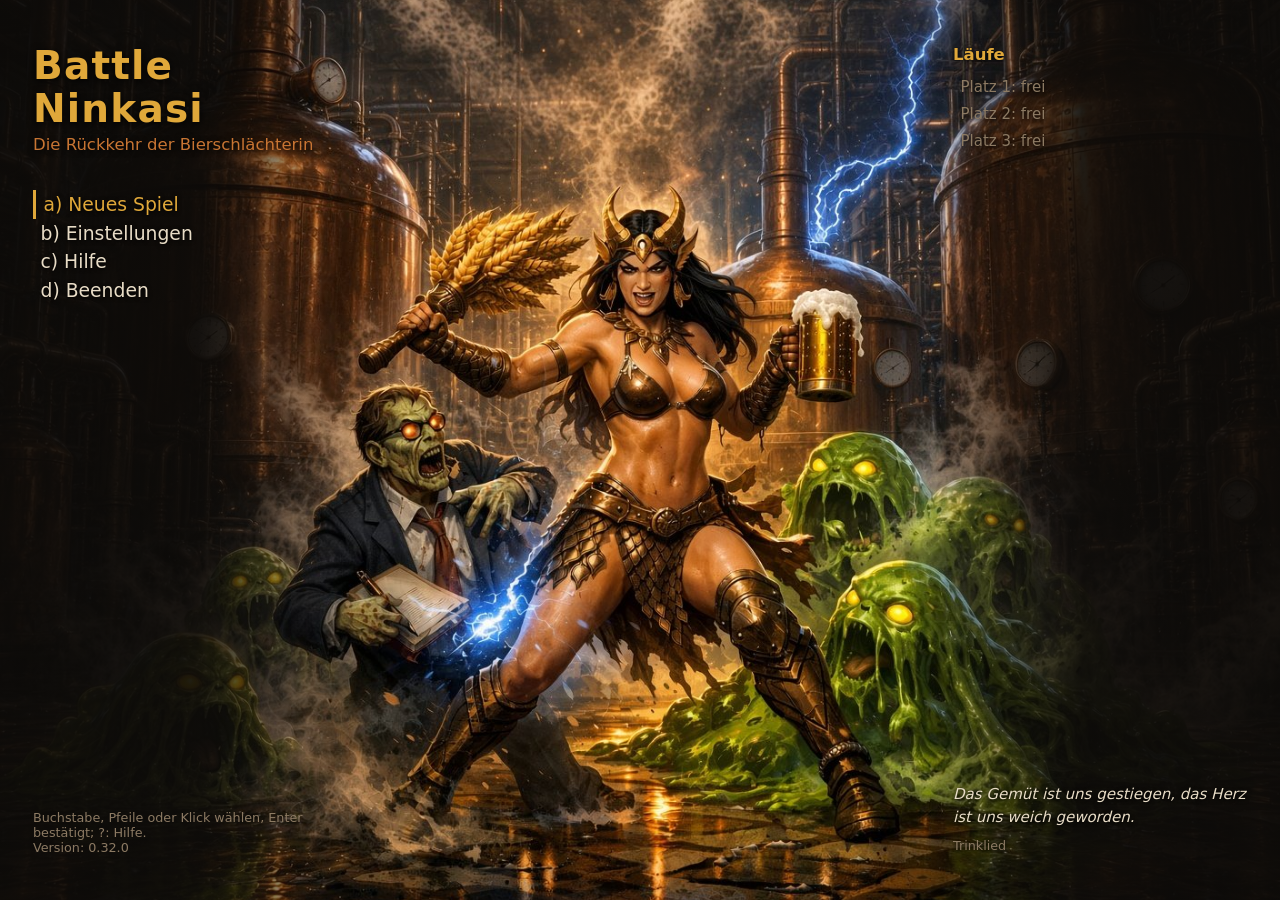
==== commit cf8efcbd: "Version 0.32.0: Titelbildschirm Titel als unterste Fensterart, drei Speicherplätze mit Vorschau, Fen" ====
--- a/index.html
+++ b/index.html
@@ -17,6 +17,7 @@
     <section id="log" aria-live="polite"></section>
     <footer id="bedienzeile"></footer>
   </div>
+  <div id="titel" hidden></div>
   <pre id="fehler" hidden></pre>
   <noscript>Battle Ninkasi braucht JavaScript.</noscript>
 </body>
--- a/src/anzeige/stil.css
+++ b/src/anzeige/stil.css
@@ -45,6 +45,30 @@
   font-size: 15px;
 }
 
+/* Barrierefreiheit (Einstellungen hoherKontrast, farbenblind; data-Attribute an <html>, src/main.js) */
+:root[data-kontrast="hoch"] {
+  --grund: #000;
+  --flaeche: #0b0906;
+  --linie: #8c7a63;
+  --text: #ffffff;
+  --leise: #c9b99f;
+}
+/* Rot-Grün ersetzt durch Blau und Orange; Verbündete bleiben unterscheidbar in Türkis */
+:root[data-palette="farbenblind"] {
+  --ninkasi-treffer: #4f9cff;
+  --ninkasi-krit: #9fd0ff;
+  --ninkasi-abgewehrt: #5d7799;
+  --verbuendet-treffer: #3fd0c9;
+  --verbuendet-krit: #9ff5ef;
+  --verbuendet-abgewehrt: #4f8f8a;
+  --gegner-treffer: #ff8c1a;
+  --gegner-krit: #ffc266;
+  --gegner-abgewehrt: #9a7a5a;
+  --gut: #4f9cff;
+  --schlimm: #ff8c1a;
+  --lp: #d97a1f;
+}
+
 * { box-sizing: border-box; }
 
 html, body {
@@ -65,6 +89,19 @@
     "log seite"
     "bedien bedien";
 }
+/* Kompakt: wie A, mit 3 Logzeilen, schmaler Seitenleiste und kleineren Knöpfen */
+#spiel[data-layout="kompakt"] {
+  --breite-seite: 20rem;
+  --log-zeilen: 3;
+  --hoehe-bedienzeile: 3rem;
+  grid-template-columns: 1fr var(--breite-seite);
+  grid-template-rows: 1fr var(--hoehe-log) var(--hoehe-bedienzeile);
+  grid-template-areas:
+    "karte seite"
+    "log seite"
+    "bedien bedien";
+}
+#spiel[data-layout="kompakt"] .knopf { font-size: 0.68em; }
 #spiel[data-layout="b"] {
   grid-template-columns: var(--breite-log-links) 1fr var(--breite-seite);
   grid-template-rows: auto 1fr var(--hoehe-bedienzeile);
@@ -119,6 +156,16 @@
   z-index: 5;
 }
 #fenster[hidden] { display: none; }
+/* Maus in Fenstern (seit 0.31.0): klickbare Ziele heben sich beim Darüberfahren hervor, ohne die Auswahl zu ändern */
+.fenster-rahmen [data-taste], .fenster-rahmen [data-ziel] { cursor: pointer; }
+.fenster-rahmen li[data-taste]:hover, .fenster-rahmen li[data-ziel]:hover, .fenster-rahmen span[data-taste]:hover, .fenster-rahmen span[data-ziel]:hover { background: rgba(200, 117, 51, 0.12); }
+.fenster-rahmen h1 { display: flex; justify-content: space-between; align-items: center; }
+.fenster-rahmen button { font: inherit; color: var(--text); background: var(--grund); border: 1px solid var(--linie); cursor: pointer; }
+.fenster-rahmen button:hover { border-color: var(--kupfer); }
+.fenster-rahmen button.schliessen { font-size: 1em; line-height: 1; padding: 0 8px; color: var(--leise); }
+.fenster-rahmen button.schritt { padding: 0 6px; font-size: 0.9em; }
+.fenster-knoepfe { display: flex; flex-wrap: wrap; gap: 6px; margin-bottom: 4px; }
+.fensterknopf { padding: 1px 8px; font-size: 0.95em; color: var(--text) !important; }
 .fenster-rahmen {
   pointer-events: auto;
   display: flex;
@@ -134,6 +181,19 @@
 .fenster-rahmen .verlauf { font-size: 0.95em; }
 .fenster-rahmen .verlauf-filter span { margin-right: 10px; }
 .fenster-rahmen .verlauf-filter span.gewaehlt { color: var(--bier); }
+/* Eingabezeile (Befehlszeile, Suche im Verlauf) und Einstellungsfenster */
+.fenster-rahmen .eingabezeile { margin-top: 6px; font-family: monospace; color: var(--hinweis); }
+.fenster-rahmen .schreibmarke { animation: blinken 1s steps(1) infinite; }
+@keyframes blinken { 50% { opacity: 0; } }
+.fenster-rahmen .reiterleiste .reiter { margin-right: 16px; padding: 2px 6px; color: var(--leise); }
+.fenster-rahmen .reiterleiste .reiter.gewaehlt { color: var(--bier); border-bottom: 2px solid var(--bier); }
+.fenster-rahmen ul.einstellungen li { display: flex; justify-content: space-between; gap: 12px; padding: 1px 4px; }
+.fenster-rahmen .wert-rechts { color: var(--hinweis); }
+.fenster-rahmen ul.tastenbelegung li { display: flex; gap: 6px; align-items: baseline; padding: 1px 4px; }
+.fenster-rahmen ul.tastenbelegung .aktion { flex: 1; }
+.fenster-rahmen ul.tastenbelegung .taste { font-family: monospace; color: var(--kupfer); border: 1px solid var(--linie); padding: 0 4px; }
+.fenster-rahmen ul.tastenbelegung .taste.frei { color: var(--leise); }
+.fenster-rahmen ul.tastenbelegung .taste.gewaehlt { border-color: var(--bier); color: var(--bier); }
 .fenster-rahmen p.thema { margin: 4px 0; max-width: 70em; }
 .fenster-rahmen h1 { margin: 0; padding: 10px 16px; font-size: 1.2em; color: var(--bier); border-bottom: 1px solid var(--linie); letter-spacing: 0.04em; }
 .fenster-rahmen h2 { margin: 0 0 6px; font-size: 1.05em; color: var(--bier); }
@@ -312,3 +372,48 @@
   overflow: auto;
   z-index: 10;
 }
+
+/* Titelbildschirm (anzeige/titel.js, docs/Titelbildschirm.md): eigene Ebene über der ganzen Seite. Das Bild füllt das
+   Fenster und darf seitlich und in der Höhe beschnitten werden (der Fokuspunkt steht je Bild als object-position);
+   links Name und Menü, rechts Läufe und Spruch, beide nur als weicher Verlauf ins Dunkle, ohne Kästen. Fenster über
+   dem Titel (Einstellungen, Hilfe, Läufe) stehen mittig im ganzen Fenster statt über der Karte. */
+:root {
+  --titel-spalte: 24rem;
+  --titel-verlauf: rgba(13, 11, 9, 0.92);
+}
+#titel {
+  position: fixed;
+  inset: 0;
+  z-index: 4;
+  display: grid;
+  grid-template-columns: var(--titel-spalte) 1fr var(--titel-spalte);
+  background: var(--grund);
+  overflow: hidden;
+}
+#titel[hidden] { display: none; }
+:root[data-bildschirm="titel"] #fenster { position: fixed; inset: 4% 6%; z-index: 6; }
+.titel-hintergrund { position: absolute; inset: 0; }
+.titel-bild { width: 100%; height: 100%; object-fit: cover; display: block; }
+.titel-spalte { position: relative; display: flex; flex-direction: column; padding: 3rem 2.2rem; min-height: 0; }
+.titel-links { grid-column: 1; background: linear-gradient(to right, var(--titel-verlauf) 55%, transparent); }
+.titel-rechts { grid-column: 3; background: linear-gradient(to left, var(--titel-verlauf) 55%, transparent); }
+.titel-name { margin: 0; font-size: 2.6em; line-height: 1.1; color: var(--bier); letter-spacing: 0.03em; text-shadow: 0 2px 8px #000; }
+.titel-untertitel { margin: 0.3rem 0 2.4rem; color: var(--kupfer); font-size: 1.1em; text-shadow: 0 1px 6px #000; }
+.titel-menue { list-style: none; margin: 0; padding: 0; font-size: 1.25em; }
+.titel-menue li { padding: 0.25rem 0.5rem; cursor: pointer; text-shadow: 0 1px 4px #000; }
+.titel-menue li:hover { background: rgba(200, 117, 51, 0.15); }
+.titel-menue li.gewaehlt { color: var(--bier); border-left: 3px solid var(--bier); }
+.titel-hinweis { color: var(--hinweis); margin-top: 1rem; }
+.titel-fuss { margin-top: auto; color: var(--leise); font-size: 0.85em; }
+.titel-rechts h2 { margin: 0 0 0.6rem; font-size: 1.1em; color: var(--bier); text-shadow: 0 1px 4px #000; }
+.titel-plaetze { list-style: none; margin: 0 0 2rem; padding: 0; }
+.titel-plaetze li { padding: 0.3rem 0.5rem; cursor: pointer; text-shadow: 0 1px 4px #000; }
+.titel-plaetze li:hover { background: rgba(200, 117, 51, 0.15); }
+.titel-plaetze li.leer, .titel-plaetze li.veraltet { color: var(--leise); }
+.titel-spruch { margin: auto 0 0; font-style: italic; line-height: 1.5; text-shadow: 0 1px 4px #000; }
+.titel-spruch cite { display: block; margin-top: 0.5rem; font-style: normal; color: var(--leise); font-size: 0.85em; }
+/* schmale Fenster: die Spalten rücken übereinander und über das Bild, der Verlauf wird dichter */
+@media (max-width: 900px) {
+  #titel { grid-template-columns: 1fr; grid-template-rows: auto auto; overflow: auto; }
+  .titel-links, .titel-rechts { grid-column: 1; background: var(--titel-verlauf); }
+}
